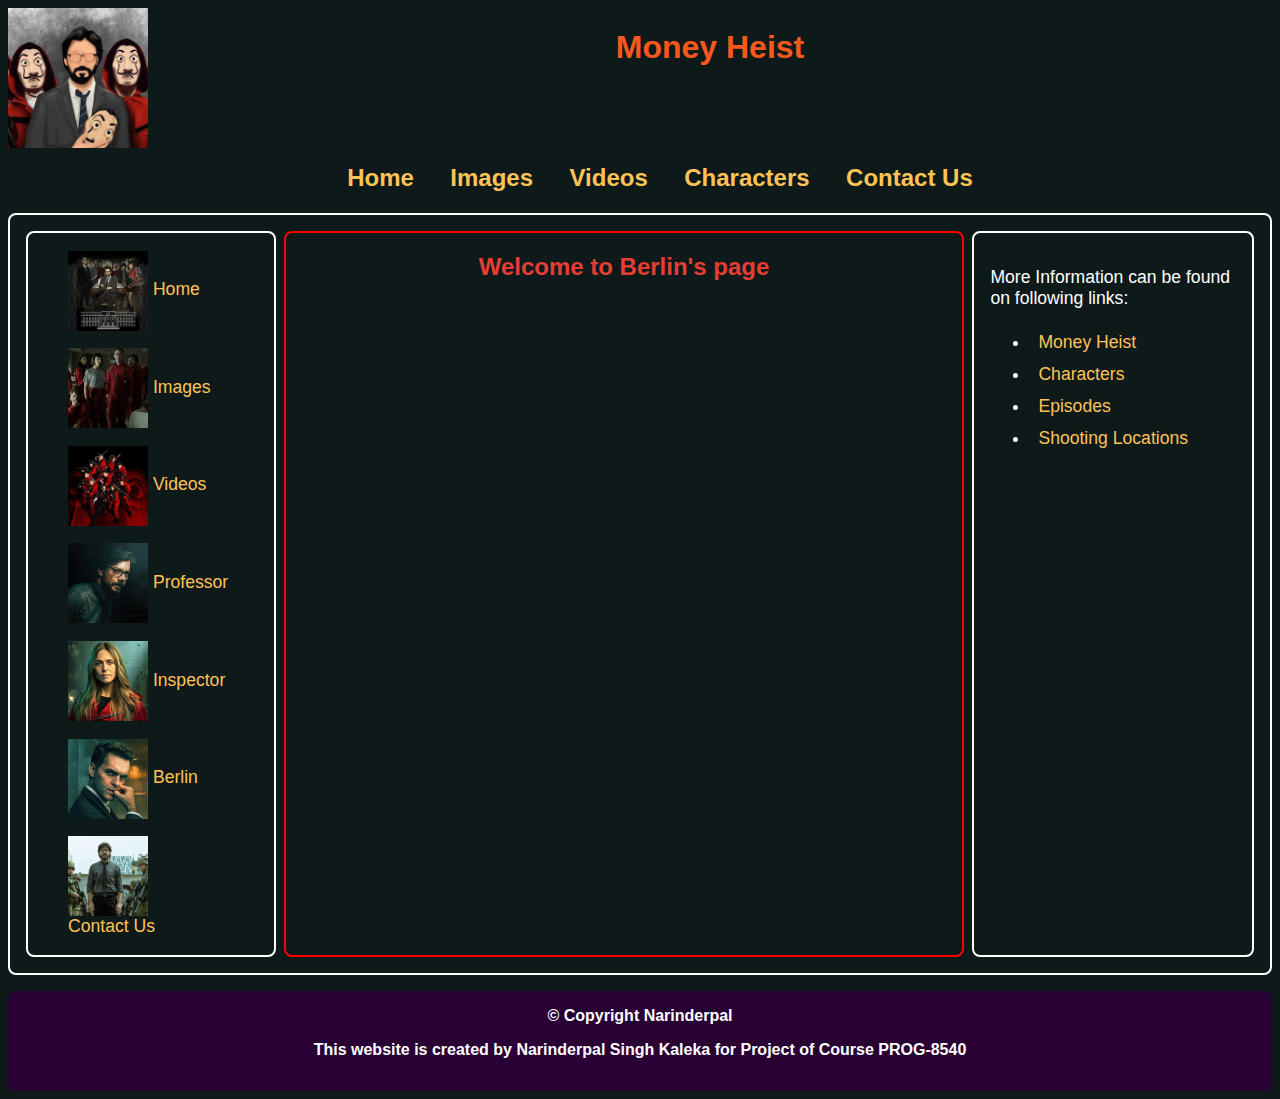
==== berlin.html @ a3115828 "Working changes" ====
<!DOCTYPE html>
<html lang="en">
  <head>
    <meta charset="UTF-8" />
    <meta http-equiv="X-UA-Compatible" content="IE=edge" />
    <meta name="viewport" content="width=device-width, initial-scale=1.0" />
    <link rel="stylesheet" href="styles/main.css" />
    <link rel="stylesheet" href="styles/berlin.css" />
    <title>Berlin</title>
    <link rel="icon" type="image/x-icon" href="/images/favicon.ico" />
  </head>
  <body>
    <header>
      <img src="images/logo.jpg" alt="Money Heist logo" />
      <h1>Money Heist</h1>
    </header>
    <nav>
      <ul>
        <li><a href="index.html">Home</a></li>
        <li><a href="images.html">Images</a></li>
        <li><a href="videos.html">Videos</a></li>
        <li>
          <a href="">Characters</a>
          <ul>
            <li><a href="professor.html">Professor</a></li>
            <li><a href="inspector.html">Inspector</a></li>
            <li><a href="berlin.html">Berlin</a></li>
          </ul>
        </li>
        <li><a href="contact.html">Contact Us</a></li>
      </ul>
    </nav>
    <div class="card">
      <aside class="leftAside">
        <a href="index.html">
          <figure>
            <img src="images/thumbnails/Home.jpg" alt="Home Page" />
            <figcaption>Home</figcaption>
          </figure>
        </a>

        <a href="images.html">
          <figure>
            <img src="images/thumbnails/Images.jpg" alt="Image Page" />
            <figcaption>Images</figcaption>
          </figure>
        </a>

        <a href="videos.html">
          <figure>
            <img src="images/thumbnails/Videos.jpg" alt="Videos Page" />
            <figcaption>Videos</figcaption>
          </figure>
        </a>

        <a href="professor.html">
          <figure>
            <img src="images/thumbnails/professor.jpg" alt="Professor Page" />
            <figcaption>Professor</figcaption>
          </figure>
        </a>

        <a href="inspector.html">
          <figure>
            <img src="images/thumbnails/Inspector.jpg" alt="Inspector Page" />
            <figcaption>Inspector</figcaption>
          </figure>
        </a>

        <a href="berlin.html">
          <figure>
            <img src="images/thumbnails/Berlin.jpg" alt="Berlin Page" />
            <figcaption>Berlin</figcaption>
          </figure>
        </a>

        <a href="contact.html">
          <figure>
            <img src="images/thumbnails/Contact.jpg" alt="Contact Us Page" />
            <figcaption>Contact Us</figcaption>
          </figure>
        </a>
      </aside>
      <main class="mainContent">
        <h2>Welcome to Berlin's page</h2>
      </main>
      <aside class="rightAside">
        <p>More Information can be found on following links:</p>
        <ul>
          <li>
            <a href="https://en.wikipedia.org/wiki/Money_Heist" target="_blank"
              >Money Heist</a
            >
          </li>
          <li>
            <a
              href="https://money-heist.fandom.com/wiki/Category:Characters"
              target="_blank"
              >Characters</a
            >
          </li>
          <li>
            <a
              href="https://money-heist.fandom.com/wiki/Category:Episodes"
              target="_blank"
              >Episodes</a
            >
          </li>
          <li>
            <a
              href="https://money-heist.fandom.com/wiki/Category:Locations"
              target="_blank"
              >Shooting Locations</a
            >
          </li>
        </ul>
      </aside>
    </div>
    <footer>
      &copy; Copyright Narinderpal
      <p>
        This website is created by Narinderpal Singh Kaleka for Project of
        Course PROG-8540
      </p>
    </footer>
  </body>
</html>
---- styles/main.css ----
header {
  display: flex;
  flex-flow: row;
  text-align: center;
}
header img {
  height: 140px;
}
header h1 {
  width: 100%;
  color: #f7591d;
}

nav ul {
  margin-top: 0;
  margin-bottom: 5px;
}
body {
  background-color: #0e191a;
  color: #ffffff;
  font-family: Arial, Helvetica, sans-serif;
}

a {
  color: #fec356;
}

/*nav li a {
  text-decoration: none;
  padding: 1rem;
  margin: 1rem;
  font-size: 1.2rem;
  font-weight: 700;
}*/
nav ul {
  text-align: center;
}

nav ul li {
  list-style-type: none;
  display: inline-block;
  position: relative;
  margin: 1rem;
  font-size: 1.5rem;
  font-weight: bold;
}

nav ul li ul {
  position: absolute;
  width: 6rem;
  background-color: #7a8080;
  /*
  background-color: #ffffff;*/
  display: none;
  text-align: left;
}

nav ul li:hover ul {
  display: block;
}

nav ul li ul li {
  text-decoration: none;
  margin-left: -3rem;
}

nav ul li a {
  text-decoration: none;
}

nav ul li a:hover {
  color: #ffffff;
}

nav ul li ul li a {
  color: #ffffff;
  margin-left: 1rem;
}

nav ul li ul li:hover a:hover {
  background-color: #fec356;
  color: black;
}

/*.card {
  display: grid;
  grid-template-columns: repeat(auto-fit, minmax(300px, 1fr));
  grid-gap: 20px;
  margin: 20px;
  border: 2px solid white;
  border-radius: 0.5rem;
  padding: 5px;
}*/

.card {
  display: flex;
  border: 2px solid white;
  border-radius: 0.5rem;
  justify-content: space-between;
  padding: 1rem;
}

.leftAside {
  border: 2px solid white;
  border-radius: 0.5rem;
  width: 20%;
}

.mainContent {
  border: 2px solid red;
  border-radius: 0.5rem;
  width: 55%;
}

.rightAside {
  border: 2px solid white;
  border-radius: 0.5rem;
  width: 20%;
}

footer {
  text-align: center;
  margin-top: 1rem;
  padding: 1rem;
  font-size: 1rem;
  font-weight: bold;
  background-color: #280033;
  border-radius: 0.5rem;
}

.card .leftAside a {
  text-decoration: none;
  font-size: 1.1rem;
}

.card .leftAside a img {
  vertical-align: middle;
}

.card .leftAside a figcaption {
  display: inline-block;
}

.rightAside {
  padding: 1rem;
  font-size: 1.1rem;
}

.rightAside a {
  text-decoration: none;
  padding: 0.5rem;
  line-height: 2rem;
}

main h2 {
  text-align: center;
  color: #e63e32;
}

main p {
  margin: 10px 10px;
}

main img {
  display: block;
  margin-left: auto;
  margin-right: auto;
  width: 97%;
}
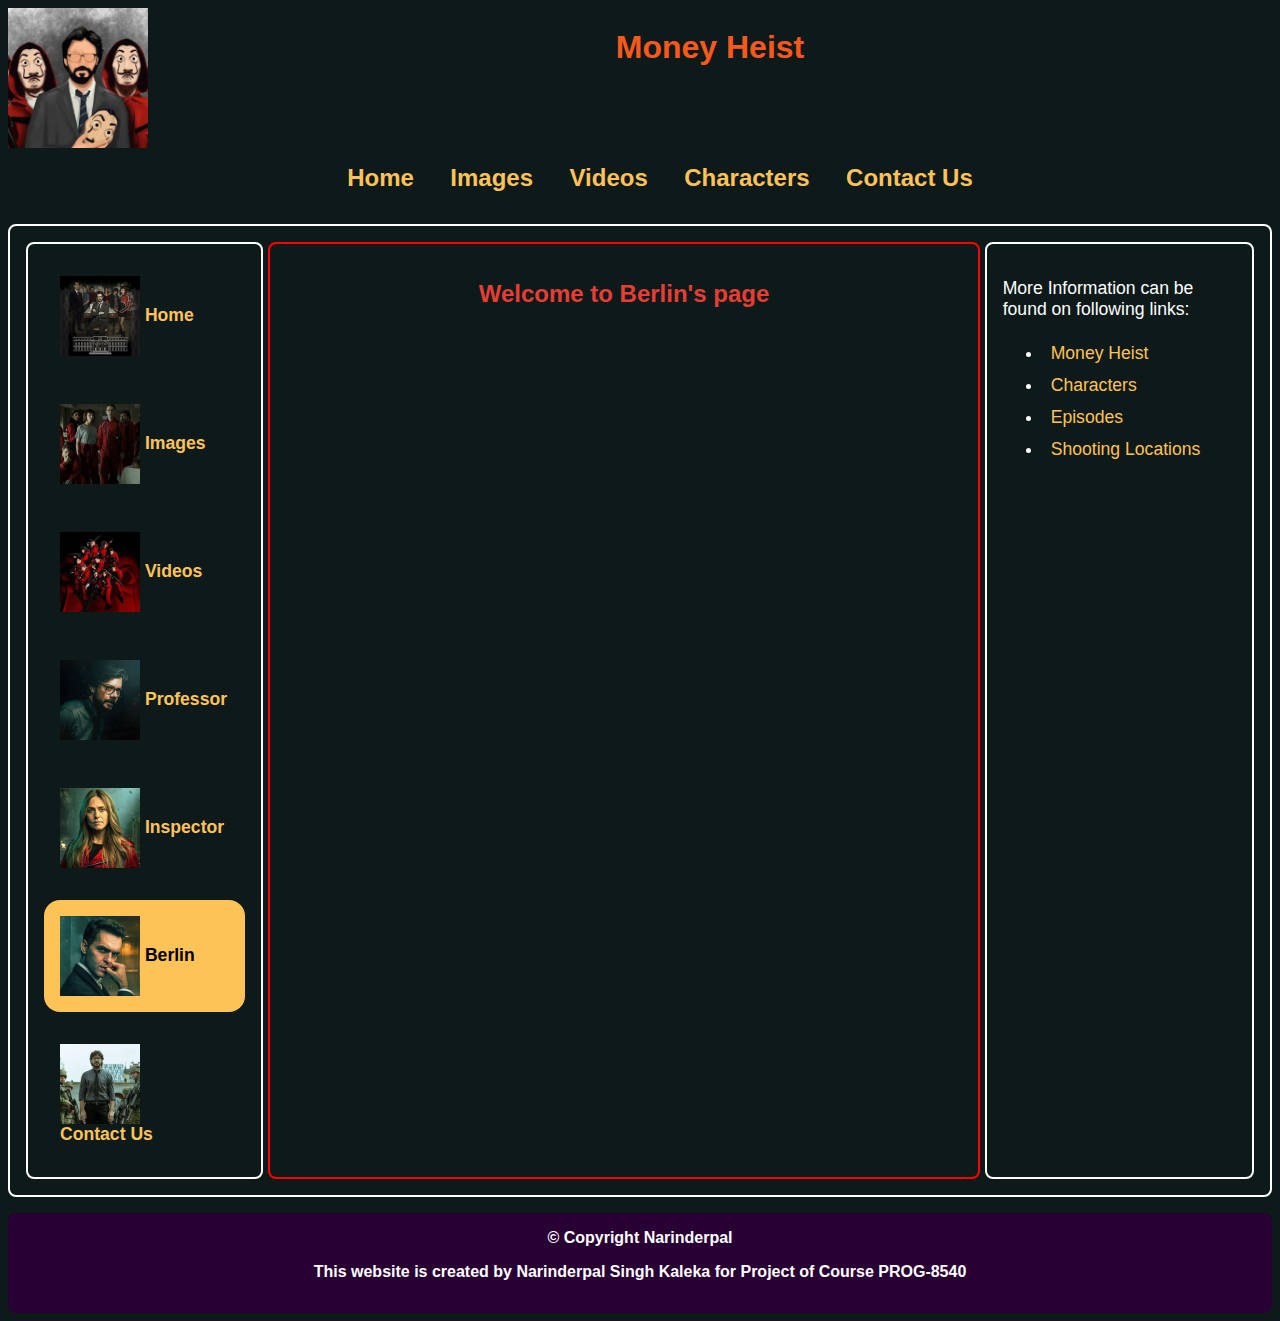
==== commit 13ae2976: "Minor styling changes" ====
--- a/berlin.html
+++ b/berlin.html
@@ -68,7 +68,7 @@
         </a>
 
         <a href="berlin.html">
-          <figure>
+          <figure class="active">
             <img src="images/thumbnails/Berlin.jpg" alt="Berlin Page" />
             <figcaption>Berlin</figcaption>
           </figure>
--- a/styles/main.css
+++ b/styles/main.css
@@ -11,10 +11,6 @@
   color: #f7591d;
 }
 
-nav ul {
-  margin-top: 0;
-  margin-bottom: 5px;
-}
 body {
   background-color: #0e191a;
   color: #ffffff;
@@ -25,33 +21,25 @@
   color: #fec356;
 }
 
-/*nav li a {
-  text-decoration: none;
-  padding: 1rem;
-  margin: 1rem;
-  font-size: 1.2rem;
-  font-weight: 700;
-}*/
 nav ul {
   text-align: center;
+  margin-bottom: 2rem;
 }
 
 nav ul li {
   list-style-type: none;
   display: inline-block;
   position: relative;
-  margin: 1rem;
   font-size: 1.5rem;
   font-weight: bold;
 }
 
 nav ul li ul {
   position: absolute;
-  width: 6rem;
   background-color: #7a8080;
-  /*
-  background-color: #ffffff;*/
-  display: none;
+ display: none;
+ margin-left: 3rem;
+ padding-left: 0;
   text-align: left;
 }
 
@@ -61,11 +49,15 @@
 
 nav ul li ul li {
   text-decoration: none;
-  margin-left: -3rem;
+  display: flex;
+  flex-direction: column;
+  margin: 0.5rem 1rem 0.5rem 1rem;
 }
 
 nav ul li a {
   text-decoration: none;
+  padding: 1rem;
+  border-radius: 5px;
 }
 
 nav ul li a:hover {
@@ -74,23 +66,12 @@
 
 nav ul li ul li a {
   color: #ffffff;
-  margin-left: 1rem;
 }
 
 nav ul li ul li:hover a:hover {
   background-color: #fec356;
   color: black;
 }
-
-/*.card {
-  display: grid;
-  grid-template-columns: repeat(auto-fit, minmax(300px, 1fr));
-  grid-gap: 20px;
-  margin: 20px;
-  border: 2px solid white;
-  border-radius: 0.5rem;
-  padding: 5px;
-}*/
 
 .card {
   display: flex;
@@ -103,19 +84,26 @@
 .leftAside {
   border: 2px solid white;
   border-radius: 0.5rem;
-  width: 20%;
+  width: 19%;
 }
 
 .mainContent {
   border: 2px solid red;
   border-radius: 0.5rem;
+  padding: 1rem;
   width: 55%;
 }
 
 .rightAside {
   border: 2px solid white;
   border-radius: 0.5rem;
-  width: 20%;
+  width: 19%;
+  padding: 1rem;
+  font-size: 1.1rem;
+}
+
+.rightAside a:hover {
+  color: #fff;
 }
 
 footer {
@@ -141,11 +129,6 @@
   display: inline-block;
 }
 
-.rightAside {
-  padding: 1rem;
-  font-size: 1.1rem;
-}
-
 .rightAside a {
   text-decoration: none;
   padding: 0.5rem;
@@ -167,3 +150,20 @@
   margin-right: auto;
   width: 97%;
 }
+
+.leftAside figure {
+    padding: 1rem;
+    border-radius: 1rem;;
+    margin: 1rem;
+    font-weight: 700;
+}
+
+.leftAside figure:hover {
+    background-color: #fde7ad;
+    color: #000;
+}
+
+.active {
+    background-color: #fec356;
+    color: #000;
+}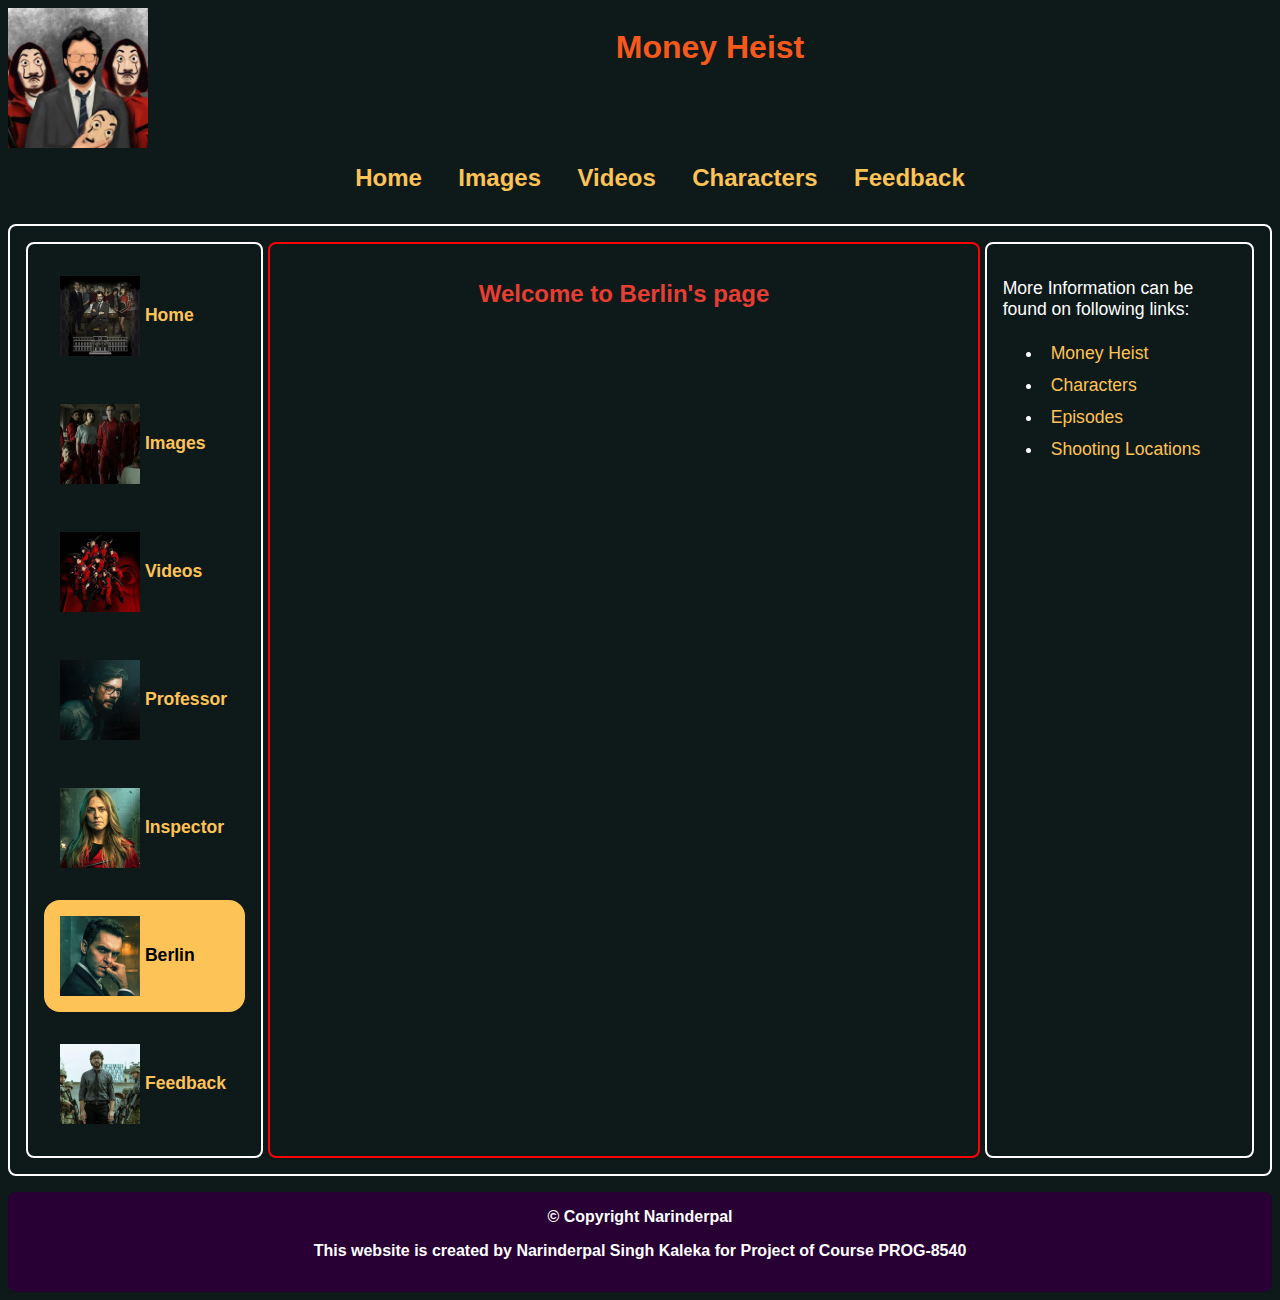
==== commit a2abf269: "Table created" ====
--- a/berlin.html
+++ b/berlin.html
@@ -20,14 +20,14 @@
         <li><a href="images.html">Images</a></li>
         <li><a href="videos.html">Videos</a></li>
         <li>
-          <a href="">Characters</a>
+          <a href="table.html">Characters</a>
           <ul>
             <li><a href="professor.html">Professor</a></li>
             <li><a href="inspector.html">Inspector</a></li>
             <li><a href="berlin.html">Berlin</a></li>
           </ul>
         </li>
-        <li><a href="contact.html">Contact Us</a></li>
+        <li><a href="feedback.html">Feedback</a></li>
       </ul>
     </nav>
     <div class="card">
@@ -74,10 +74,10 @@
           </figure>
         </a>
 
-        <a href="contact.html">
+        <a href="feedback.html">
           <figure>
-            <img src="images/thumbnails/Contact.jpg" alt="Contact Us Page" />
-            <figcaption>Contact Us</figcaption>
+            <img src="images/thumbnails/Contact.jpg" alt="Feedback Page" />
+            <figcaption>Feedback</figcaption>
           </figure>
         </a>
       </aside>
--- a/styles/main.css
+++ b/styles/main.css
@@ -37,9 +37,9 @@
 nav ul li ul {
   position: absolute;
   background-color: #7a8080;
- display: none;
- margin-left: 3rem;
- padding-left: 0;
+  display: none;
+  margin-left: 3rem;
+  padding-left: 0;
   text-align: left;
 }
 
@@ -152,18 +152,18 @@
 }
 
 .leftAside figure {
-    padding: 1rem;
-    border-radius: 1rem;;
-    margin: 1rem;
-    font-weight: 700;
+  padding: 1rem;
+  border-radius: 1rem;
+  margin: 1rem;
+  font-weight: 700;
 }
 
 .leftAside figure:hover {
-    background-color: #fde7ad;
-    color: #000;
+  background-color: #fde7ad;
+  color: #000;
 }
 
 .active {
-    background-color: #fec356;
-    color: #000;
-}+  background-color: #fec356;
+  color: #000;
+}
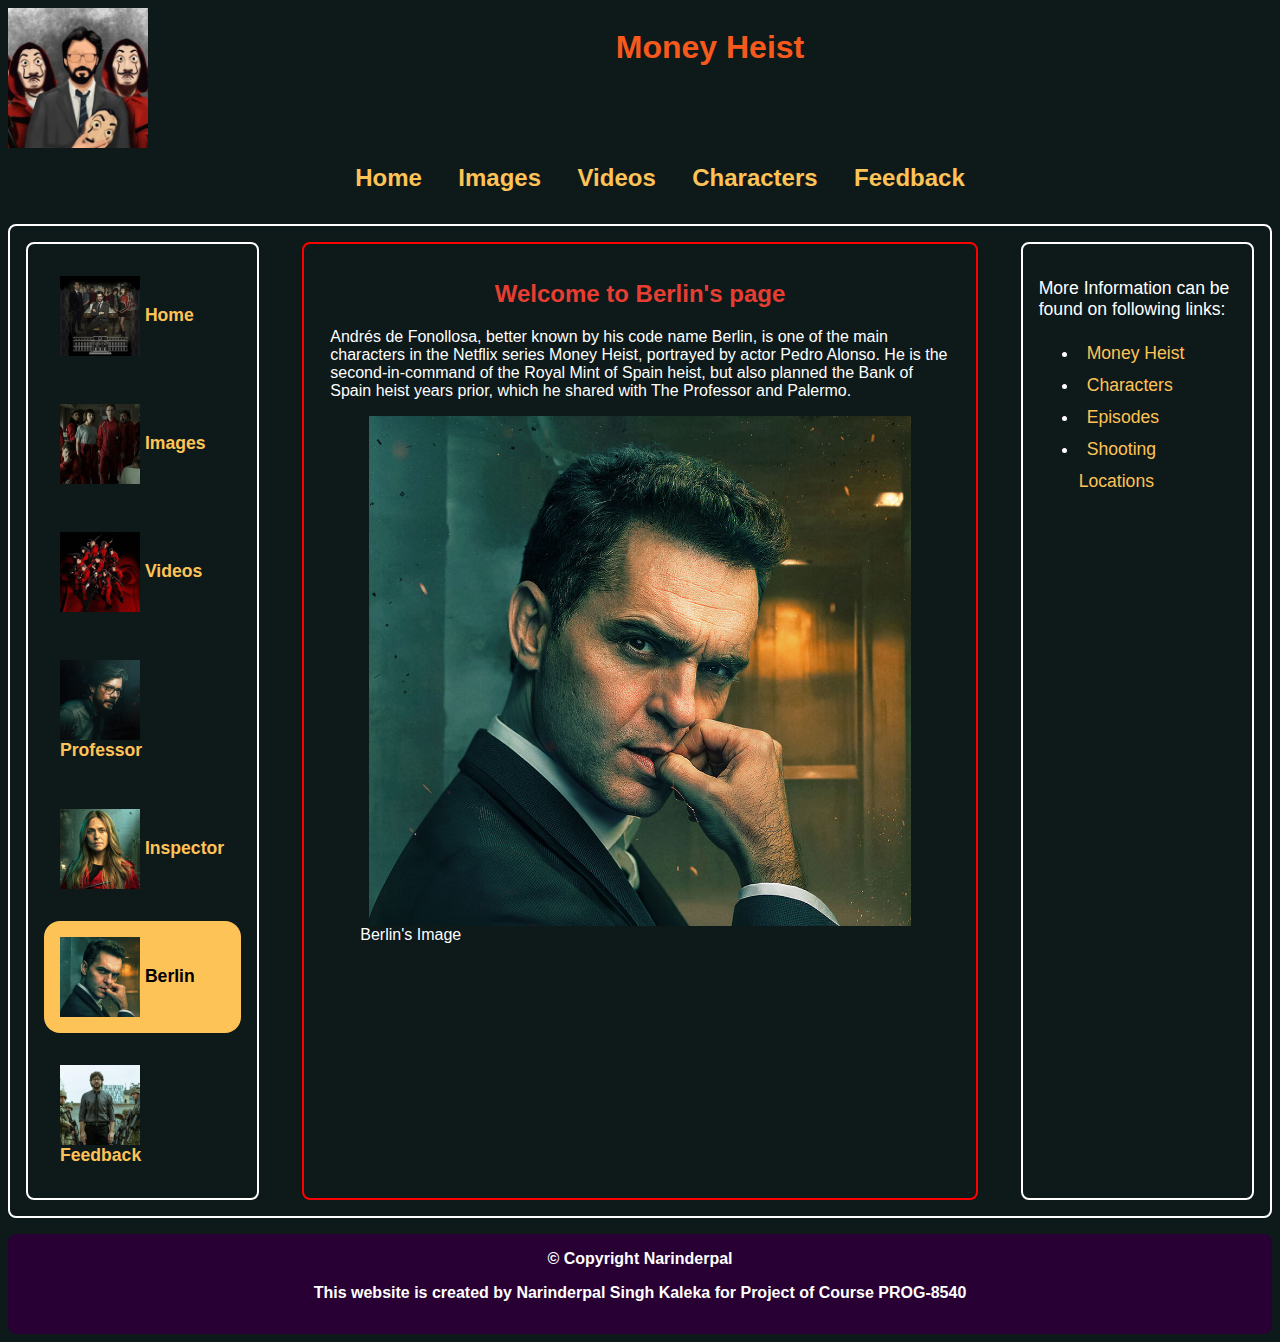
==== commit f05016da: "Final changes" ====
--- a/berlin.html
+++ b/berlin.html
@@ -5,6 +5,7 @@
     <meta http-equiv="X-UA-Compatible" content="IE=edge" />
     <meta name="viewport" content="width=device-width, initial-scale=1.0" />
     <link rel="stylesheet" href="styles/main.css" />
+    <link rel="stylesheet" href="styles/normalize.css" />
     <link rel="stylesheet" href="styles/berlin.css" />
     <title>Berlin</title>
     <link rel="icon" type="image/x-icon" href="/images/favicon.ico" />
@@ -83,6 +84,17 @@
       </aside>
       <main class="mainContent">
         <h2>Welcome to Berlin's page</h2>
+        <p class="text">
+          Andrés de Fonollosa, better known by his code name Berlin, is one of
+          the main characters in the Netflix series Money Heist, portrayed by
+          actor Pedro Alonso. He is the second-in-command of the Royal Mint of
+          Spain heist, but also planned the Bank of Spain heist years prior,
+          which he shared with The Professor and Palermo.
+        </p>
+        <figure>
+          <img src="images/Berlin.jpg" alt="Berlin" />
+          <figcaption>Berlin's Image</figcaption>
+        </figure>
       </main>
       <aside class="rightAside">
         <p>More Information can be found on following links:</p>
--- a/styles/main.css
+++ b/styles/main.css
@@ -41,6 +41,7 @@
   margin-left: 3rem;
   padding-left: 0;
   text-align: left;
+  margin-top: 0.5rem;
 }
 
 nav ul li:hover ul {
